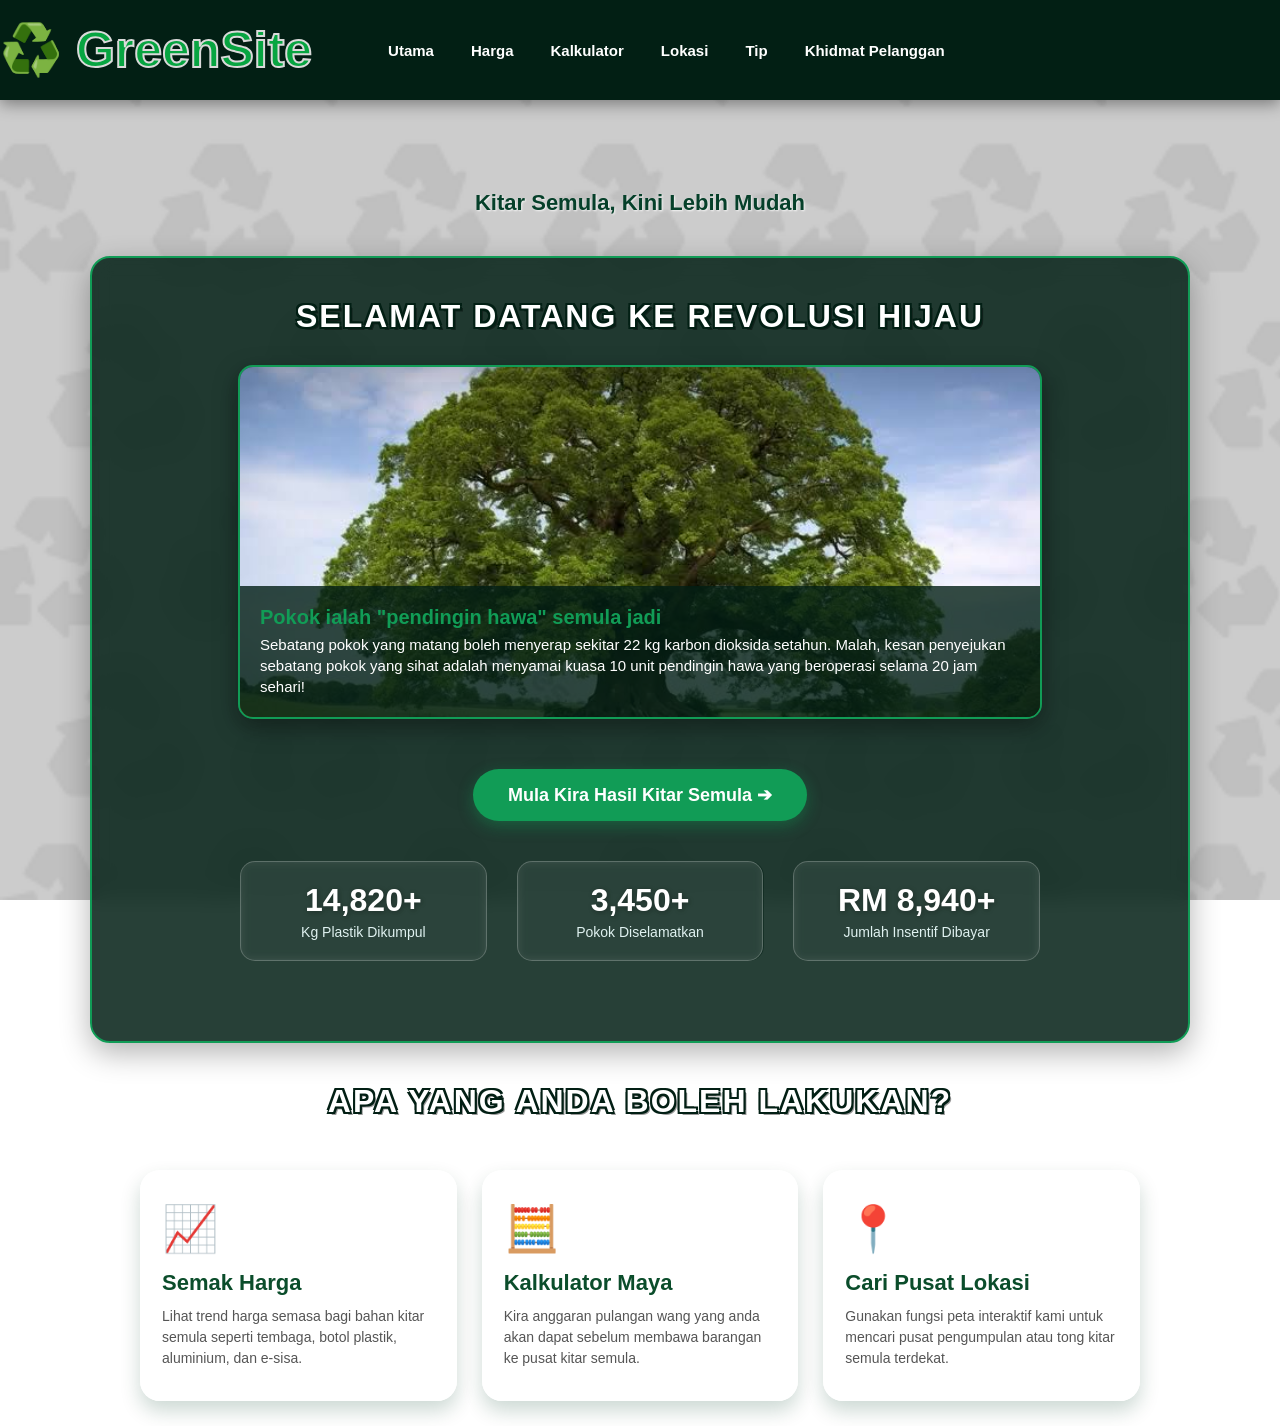
==== index.html @ aa1de5ad "Add files via upload" ====
<!DOCTYPE html>
<html lang="ms">
<head>
    <meta charset="UTF-8">
    <meta name="viewport" content="width=device-width, initial-scale=1.0">
    <meta name="google-site-verification" content="jLfAPuQpo5c_zSJEzqs5xi8ivBeG16giVj65b6zX7mk" />
    <title>GreenSite - Utama</title>
    <link rel="stylesheet" href="style.css">
    <style>
        
        .hero-section {
            padding: 40px 20px;
            text-align: center;
            color: white;
        }
        .btn-mula {
            display: inline-block;
            background: #119c56;
            color: white;
            padding: 15px 35px;
            font-size: 18px;
            font-weight: bold;
            text-decoration: none;
            border-radius: 30px;
            margin-top: 20px;
            box-shadow: 0 5px 15px rgba(17, 156, 86, 0.4);
            transition: 0.3s;
        }
        .btn-mula:hover {
            background: white;
            color: #06402a;
            transform: translateY(-3px);
        }
        .stats-container {
            display: flex;
            justify-content: center;
            gap: 30px;
            margin: 40px auto;
            max-width: 800px;
            flex-wrap: wrap;
        }
        .stat-box {
            background: rgba(255, 255, 255, 0.15);
            backdrop-filter: blur(5px);
            padding: 20px;
            border-radius: 15px;
            min-width: 180px;
            flex: 1;
            border: 1px solid rgba(255, 255, 255, 0.2);
        }
        .stat-box h3 {
            font-size: 32px;
            margin: 0;
            color: #ffffff;
            text-shadow: 1px 1px 5px rgba(0,0,0,0.3);
        }
        .stat-box p {
            margin: 5px 0 0 0;
            font-size: 14px;
            color: #e0f2f1;
        }
        .menu-grid {
            display: grid;
            grid-template-columns: repeat(auto-fit, minmax(250px, 1fr));
            gap: 25px;
            max-width: 1000px;
            margin: 5px auto 5px auto;
            padding: 20px;
        }
        .menu-card {
            background: rgba(255, 255, 255, 0.95);
            border-radius: 20px;
            padding: 30px 20px;
            text-decoration: none;
            color: #0b4d2b;
            box-shadow: 0 10px 20px rgba(6, 64, 42, 0.2);
            transition: 0.3s ease;
            border: 2px solid transparent;
        }
        .menu-card:hover {
            transform: translateY(-8px);
            border-color: #119c56;
            background: #ffffff;
        }
        .menu-card .icon {
            font-size: 45px;
            margin-bottom: 15px;
        }
        .menu-card h3 {
            margin: 0 0 10px 0;
            font-size: 22px;
        }
        .menu-card p {
            margin: 0;
            font-size: 14px;
            color: #555;
            line-height: 1.5;
        }
    </style>
</head>
<body>

    
<header>
    <div class="navbar-container">
        
        <h1 class="logo-utama">♻️ GreenSite</h1>
        
        
        <nav class="menu-utama">
            <a href="index.html">Utama</a>
            <a href="harga.html">Harga</a>
            <a href="kalkulator.html">Kalkulator</a>
            <a href="lokasi.html">Lokasi</a>
            <a href="tips.html">Tip</a>
            <a href="customer-service.html">Khidmat Pelanggan</a>
</nav>
        </nav>
    </div>
</header>


<div class="slogan-bawah">
    <p>Kitar Semula, Kini Lebih Mudah</p>
</div>

      
        <!-- HERO SECTION -->
    <section class="hero-section">
        <h2>Selamat Datang ke Revolusi Hijau</h2>
        
        <!-- ==================== KOMPONEN AUTO SLIDER DI SINI ==================== -->
        <div class="slider-container">
          <div class="slide active">
                <img src="pokok.jpg" alt="Pokok">
                <div class="slide-text">
                    <h3>Pokok ialah "pendingin hawa" semula jadi</h3>
                    <p>Sebatang pokok yang matang boleh menyerap sekitar 22 kg karbon dioksida setahun. Malah, kesan penyejukan sebatang pokok yang sihat adalah menyamai kuasa 10 unit pendingin hawa yang beroperasi selama 20 jam sehari!</p>
                </div>
            </div>
            
            <!-- Slide 2 -->
            <div class="slide">
                <img src="laut.jpg" alt="Laut">
                <div class="slide-text">
                    <h3>Lautan menghasilkan majoriti oksigen kita</h3>
                    <p>Ramai menyangka hutan Amazon adalah pembekal oksigen terbesar, tetapi hakikatnya antara 50% hingga 80% oksigen di Bumi dihasilkan oleh hidupan laut, terutamanya fitoplankton (tumbuhan mikroskopik di lautan).</p>
                </div>
            </div>
            
            <!-- Slide 3 -->
            <div class="slide">
                <img src="sampah.jpg" alt="Sampah">
                <div class="slide-text">
                    <h3>Plastik mengambil masa ratusan tahun untuk terurai</h3>
                    <p>Setiap sisa plastik yang pernah dihasilkan di dunia ini sebenarnya masih wujud dalam bentuk tertentu. Botol plastik, contohnya, memerlukan masa sehingga 450 tahun untuk terurai sepenuhnya di tapak pelupusan sampah.</p>
                </div>
            </div>

             <!-- Slide 4 -->
             <div class="slide">
                <img src="elektronik.jpg" alt="Elektronik">
                <div class="slide-text">
                    <h3>E-Sisa (Elektronik) Mewakili Sisa Paling Toksik di Dunia</h3>
                    <p>Pakar menganggarkan bahawa disebabkan aktiviti manusia (seperti penebangan hutan dan pencemaran), kadar kepupusan spesies haiwan dan tumbuhan kini berlaku 1,000 hingga 10,000 kali ganda lebih cepat daripada kadar semula jadi.</p>
                </div>
            </div>
            
             <!-- Slide 5-->
        <div class="slide">
                <img src="hutan.jpg" alt="Hutan">
                <div class="slide-text">
                    <h3>Hutan adalah "paru-paru" bumi</h3>
                    <p>Sisa elektronik seperti telefon pintar, laptop, dan bateri lama hanya merangkumi sekitar 2% daripada keseluruhan jumlah sampah domestik. Bagaimanapun, ia menyumbang kepada 70% daripada keseluruhan sisa toksik berbahaya (seperti plumbum, merkuri, dan kadmium) yang boleh meresap dan meracuni tanah serta air bawah tanah.</p>
                </div>
            </div>
        </div>
        <!-- ======================================================================= -->

        <a href="kalkulator.html" class="btn-mula">Mula Kira Hasil Kitar Semula ➔</a>

        <!-- BAHAGIAN IMPAK STATISTIK -->
        <div class="stats-container">
            <div class="stat-box">
                <h3>14,820+</h3>
                <p>Kg Plastik Dikumpul</p>
            </div>
            <div class="stat-box">
                <h3>3,450+</h3>
                <p>Pokok Diselamatkan</p>
            </div>
            <div class="stat-box">
                <h3>RM 8,940+</h3>
                <p>Jumlah Insentif Dibayar</p>
            </div>
        </div>
    </section>


   
    <h2 style="text-align: center; margin-top: 40px;">Apa Yang Anda Boleh Lakukan?</h2>
    <div class="menu-grid">
        
        <a href="harga.html" class="menu-card">
            <div class="icon">📈</div>
            <h3>Semak Harga</h3>
            <p>Lihat trend harga semasa bagi bahan kitar semula seperti tembaga, botol plastik, aluminium, dan e-sisa.</p>
        </a>

        <a href="kalkulator.html" class="menu-card">
            <div class="icon">🧮</div>
            <h3>Kalkulator Maya</h3>
            <p>Kira anggaran pulangan wang yang anda akan dapat sebelum membawa barangan ke pusat kitar semula.</p>
        </a>

        <a href="lokasi.html" class="menu-card">
            <div class="icon">📍</div>
            <h3>Cari Pusat Lokasi</h3>
            <p>Gunakan fungsi peta interaktif kami untuk mencari pusat pengumpulan atau tong kitar semula terdekat.</p>
        </a>

    </div>

    <script src="script.js"></script>
</body>
</html>
---- style.css ----
html {
  scroll-behavior: smooth;
}

body {
  margin: 0;
  font-family: 'Segoe UI', sans-serif;
  background-image: url('background greensite.png'); 
  background-repeat: no-repeat;
  background-attachment: fixed;
  background-size: cover;
  min-height: 100vh;
}

body::before {
  content: "";
  position: fixed;
  inset: 0;
  background: rgba(0,0,0,0.20);
  z-index: -1;
}



header {
  background-color: #021f14; 
  width: 100%;
  position: fixed;
  top: 0;
  left: 0;
  z-index: 1000;
  box-shadow: 0 4px 15px rgba(0,0,0,0.4);
  box-sizing: border-box;
}

.navbar-container {
  max-width: 1400px; 
  margin: 0 auto;
  display: flex;
  align-items: center;
  justify-content: flex-start; 
  height: 100px; 
}

.logo-utama {
  font-size: 50px;
  font-weight: bold;
  color: rgb(7, 165, 65);
  -webkit-text-stroke: 2px #dadada;
  margin: 0;
  margin-right: 60px; 
  white-space: nowrap;
}


nav.menu-utama a { 
  border: 2px solid #06402a; 
  border-radius: 8px; 
  color: #06402a; 
  padding: 14px 28px; 
  font-size: 30px;
  font-weight: bold;
  text-decoration: none;
  display: inline-block;
  transition: all 0.2s ease;
  white-space: nowrap;
}


nav.menu-utama a:hover {
  background: #06402a; 
  color: #ffffff; 
  text-shadow: none; 
  transform: translateY(-3px); 
  box-shadow: 0 6px 15px rgba(0, 0, 0, 0.3);
}


.slogan-bawah {
  text-align: center;
  margin-top: 110px; /* Jarak supaya tidak tenggelam di bawah fixed navbar */
  margin-bottom: 20px; /* Gap sebelum masuk ke seksyen kandungan */
}

.slogan-bawah p {
  font-size: 22px;
  font-weight: 600;
  color: #06402a; /* Warna hijau gelap tulisan asal */
  margin: 0;
  text-shadow: 1px 1px 2px rgba(255, 255, 255, 0.8);
}

/* Menyesuaikan titik mula elemen body */
body {
  padding-top: 0; /* Dikembalikan ke 0 kerana kita guna margin-top pada slogan */
}

/* Gaya Pautan Menu di Kanan */
nav.menu-utama {
  margin-top: 0;
  display: flex;
  gap: 10px;
}
 

/* Kesan apabila tetikus lalu (Hover) pada menu */
nav.menu-utama a:hover {
  background: #06402a; /* Tukar jadi warna hijau gelap penuh */
  color: #ffffff; /* Tulisan tukar jadi putih */
  text-shadow: none; /* Buang outline putih masa hover supaya teks jelas */
  transform: translateY(-2px); /* Kotak naik atas sikit */
  box-shadow: 0 4px 10px rgba(0, 0, 0, 0.2);
}

/* Memastikan kandungan web bermula di bawah navbar */
body {
  padding-top: 100px; 
}

/* Gaya untuk Logo / Nama Web */
header h1 {
  font-size: 24px; /* Dikecilkan supaya sebaris dengan menu */
  font-weight: bold;
  color: white;
  margin: 0 40px 0 0; /* Jarak 40px di sebelah kanan logo */
  white-space: nowrap;
}
/* --- GAYA TAJUK DENGAN OUTLINE & KOTAK SECTION --- */

/* --- GAYA KOTAK SECTION (HIJAU GELAP TRANSPARENT) & TAJUK BARU --- */

section {
  max-width: 1100px;
  margin: 40px auto; /* Jarak antara kotak-kotak section */
  padding: 40px 20px;
  text-align: center;
  color: white; /* Semua teks biasa di dalam kotak akan automatik jadi putih */
  
  /* RGBA: 2, 31, 20 ialah kod warna hijau gelap navbar anda, 0.85 ialah tahap ketelusan (transparent) */
  background: rgba(2, 31, 20, 0.85); 
  
  backdrop-filter: blur(10px); /* Kesan blur moden pada gambar latar di belakang kotak */
  border: 2px solid #119c56; /* Tukar border kepada hijau cerah sikit supaya kotak nampak menonjol */
  border-radius: 20px; /* Lengkungan bucu kotak */
  box-shadow: 0 10px 30px rgba(0, 0, 0, 0.3);
  box-sizing: border-box;
}

h2 {
  color: #ffffff; /* Tukar tulisan tajuk jadi PUTIH supaya cerah atas latar belakang gelap */
  font-family: 'Poppins', 'Segoe UI', sans-serif; 
  font-size: 32px;           
  font-weight: bold;           
  text-transform: uppercase; 
  letter-spacing: 2px;       
  
  /* Kesan OUTLINE HIAJU GELAP di sekeliling tulisan putih supaya nampak sharp */
  text-shadow: 
    -2px -2px 0 #021f14,  
     2px -2px 0 #021f14,
    -2px  2px 0 #021f14,
     2px  2px 0 #021f14,
     3px  3px 0px rgba(0, 0, 0, 0.4); 
  
  margin-bottom: 30px;
  margin-top: 0;
}

/* Gaya untuk Kontainer Menu */
nav.menu-utama {
  margin-top: 0; /* Buang margin lama */
  display: flex;
  align-items: center;
  gap: 5px; /* Jarak rapat antara pautan menu */
}

/* Gaya untuk Pautan Menu (Text Links) */
nav.menu-utama a {
  background: transparent; /* Buang latar belakang putih asal */
  border: none; /* Buang border bulat asal */
  color: #ffffff; /* Warna teks putih */
  padding: 10px 16px;
  border-radius: 8px; /* Kotak rounded yang lembut */
  font-size: 15px;
  font-weight: 600;
  text-decoration: none;
  transition: all 0.2s ease;
  display: inline-block;
}

/* Kesan Hover & Aktif (Seperti butang HOSTING dalam gambar) */
nav.menu-utama a:hover {
  background: rgba(255, 255, 255, 0.15); /* Kotak cerah semi-transparent */
  color: #ffffff;
}

/* Mengelakkan kandungan halaman terlindung di bawah navbar yang 'fixed' */
body {
  padding-top: 80px; /* Tambah ruang atas supaya kandungan tidak tenggelam */
}

/* --- RESPONSIVE UNTUK TELEFON --- */
@media(max-width: 768px) {
  .navbar-container {
    flex-direction: column;
    align-items: flex-start;
    gap: 10px;
  }
  header h1 {
    margin-bottom: 5px;
  }
  nav.menu-utama {
    flex-wrap: wrap;
  }
  nav.menu-utama a {
    padding: 8px 12px;
    font-size: 14px;
  }
  body {
    padding-top: 120px; /* Lebihan ruang untuk telefon */
  }
}
/* Kesan Hover & Aktif (Seperti butang HOSTING dalam gambar) */
nav.menu-utama a:hover {
  background: rgba(255, 255, 255, 0.15); /* Kotak cerah semi-transparent */
  color: #ffffff;
}

/* Mengelakkan kandungan halaman terlindung di bawah navbar yang 'fixed' */
body {
  padding-top: 80px; /* Tambah ruang atas supaya kandungan tidak tenggelam */
}

/* --- RESPONSIVE UNTUK TELEFON --- */
@media(max-width: 768px) {
  .navbar-container {
    flex-direction: column;
    align-items: flex-start;
    gap: 10px;
  }
  header h1 {
    margin-bottom: 5px;
  }
  nav.menu-utama {
    flex-wrap: wrap;
  }
  nav.menu-utama a {
    padding: 8px 12px;
    font-size: 14px;
  }
  body {
    padding-top: 120px; /* Lebihan ruang untuk telefon */
  }
}

section {
  padding: 60px 20px;
  text-align: center;
  color: white;
}

/* HARGA */
.grid {
  display: grid;
  grid-template-columns: repeat(auto-fit, minmax(220px, 1fr));
  gap: 20px;
}

.card {
  position: relative;
  background: rgba(255,255,255,0.93);
  color: #0b4d2b;
  padding: 20px;
  border-radius: 20px;
  overflow: hidden;
  transition: 0.3s;
  box-shadow: -10px 10px rgb(6,64,42);
  animation: fadeIn 1s ease;
}

.card:hover {
  transform: translateY(-5px);
  box-shadow: 0 10px 20px rgba(6, 64, 42, 0.3);
  background: #ffffff;
}

.card span {
  font-size: 20px;
  font-weight: bold;
}

.criteria {
  position: absolute;
  bottom: -100%;
  left: 0;
  width: 100%;
  background: rgba(0,70,30,0.95);
  color: white;
  padding: 15px;
  transition: 0.4s;
}

.card:hover .criteria {
  bottom: 0;
}

/* KALKULATOR */
.box {
  margin: auto;
  background: rgba(255,255,255,0.92);
  padding: 25px;
  width: 300px;
  height: auto;
  border-style: solid;
  border-color: #06402a;
  border-radius: 20px;
  color: black;
}

.box select, .box input {
  width: 100%;
  padding: 12px;
  margin: 10px 0;
  border-radius: 10px;
  border: none;
  box-sizing: border-box;
}

button {
  width: 100%;
  padding: 12px;
  background: #0b4b2b;
  color: white;
  border: none;
  border-radius: 10px;
  cursor: pointer;
}

button:hover {
  background: #119c56;
  box-shadow: 0 0 15px #119c56, 0 0 25px #0b4b2b;
  transition: 0.3s;
}

button:active {
  transform: scale(0.95); 
  transition: 0.1s;
}

/* MAP */
#map {
  height: 450px;
  border-radius: 20px;
  margin-top: 20px;
  display: none;
}

/* POSTER */
.posterGrid {
  display: grid;
  grid-template-columns: repeat(auto-fit, minmax(300px, 1fr));
  gap: 25px;
  margin-top: 40px;
}

.poster {
  background: rgba(255,255,255,0.95);
  border-radius: 20px;
  overflow: hidden;
  color: #0b4d2b;
  transition: 0.4s;
}

.poster:hover {
  transform: scale(1.03);
}

.poster img {
  width: 100%;
  height: 250px;
  object-fit: cover;
}

.posterText {
  padding: 20px;
}

.posterText h3 {
  margin-top: 0;
}

@keyframes fadeIn {
  from {
    opacity: 0;
    transform: translateY(20px);
  }
  to {
    opacity: 1;
    transform: translateY(0);
  }
}

/* RESPONSIVE PHONE */
@media(max-width:600px) {
  header h1 { font-size: 35px; }
  header { padding: 30px 10px; }
  nav a { display: inline-block; margin: 6px; width: auto; }
  section { padding: 40px 10px; }
  .grid { grid-template-columns: 1fr; }
  .box { width: 80%; height: auto; }
  #map { height: 350px; }
  .posterGrid { grid-template-columns: 1fr; }
}

/* --- GAYA AUTO SLIDER KESAN FAKTA ALAM SEKITAR --- */

.slider-container {
  max-width: 800px;
  height: 350px;
  margin: 30px auto;
  position: relative;
  overflow: hidden;
  border-radius: 15px;
  border: 2px solid #119c56;
  box-shadow: 0 8px 25px rgba(0, 0, 0, 0.4);
}

.slide {
  position: absolute;
  top: 0;
  left: 0;
  width: 100%;
  height: 100%;
  opacity: 0; /* Sembunyikan slide asal */
  transition: opacity 1s ease-in-out; /* Kesan 'fade' lembut semasa bertukar */
  z-index: 1;
}

.slide.active {
  opacity: 1; /* Paparkan slide yang aktif sahaja */
  z-index: 2;
}

.slide img {
  width: 100%;
  height: 100%;
  object-fit: cover; /* Memastikan gambar penuh tanpa herot */
}

/* Kotak teks fakta di atas gambar (Lapisan lutsinar gelap) */
.slide-text {
  position: absolute;
  bottom: 0;
  left: 0;
  width: 100%;
  background: rgba(2, 31, 20, 0.8); /* Warna hijau gelap pekat transparent */
  color: white;
  padding: 20px;
  box-sizing: border-box;
  text-align: left;
}

.slide-text h3 {
  margin: 0 0 5px 0;
  font-size: 20px;
  color: #119c56; /* Warna tajuk fakta */
}

.slide-text p {
  margin: 0;
  font-size: 15px;
  line-height: 1.4;
}

/* Responsif untuk skrin telefon pintar */
@media (max-width: 600px) {
  .slider-container {
    height: 250px;
  }
  .slide-text h3 {
    font-size: 16px;
  }
  .slide-text p {
    font-size: 12px;
  }
}

/* ==========================================================================
   KOD CSS KHAS UNTUK HALAMAN CUSTOMER SERVICE (GREEN SITE)
   ========================================================================== */

/* Kontainer Utama Halaman */
.sokongan-wrapper {
    max-width: 900px;
    margin: 40px auto;
    padding: 0 20px;
    box-sizing: border-box;
}

/* 1. KAD UTAMA BOT AI (KOTAK ATAS) */
.kad-ai-utama {
    background: rgba(2, 31, 20, 0.85);
    border: 2px solid #119c56;
    border-radius: 15px;
    padding: 40px 20px;
    text-align: center;
    box-shadow: 0 10px 30px rgba(0, 0, 0, 0.3);
    margin-bottom: 40px;
    backdrop-filter: blur(10px);
}

/* Animasi Robot Melayang Comel */
.bot-animasi {
    font-size: 60px;
    margin-bottom: 15px;
    display: inline-block;
    animation: robotMelayang 3s ease-in-out infinite;
}

@keyframes robotMelayang {
    0% { transform: translateY(0px) rotate(0deg); }
    50% { transform: translateY(-10px) rotate(5deg); }
    100% { transform: translateY(0px) rotate(0deg); }
}

/* 2. KOTAK BORANG ADUAN HIJAU (KOTAK BAWAH) */
.borang-aduan {
    background: rgba(2, 31, 20, 0.75); /* Hijau gelap lutsinar korporat */
    padding: 35px;
    border-radius: 12px;
    border: 2px solid #119c56; /* Garisan tepi hijau terang */
    text-align: left;
    box-shadow: 0 8px 25px rgba(0, 0, 0, 0.3);
    backdrop-filter: blur(10px);
    box-sizing: border-box;
}

.borang-aduan {
            background: rgba(2, 31, 20, 0.75); /* Ditukar kepada warna hijau gelap lutsinar */
            padding: 30px;
            border-radius: 12px;
            border: 2px solid #119c56; /* Garisan tepi hijau yang lebih terang */
            text-align: left;
            box-shadow: 0 8px 25px rgba(0,0,0,0.3);
            backdrop-filter: blur(10px);
        }

/* 3. ELEMEN ELEMEN INPUT DI DALAM BORANG */
.input-kumpulan {
    margin-bottom: 20px;
}

/* Label Input */
.input-kumpulan label {
    display: block;
    color: #a5d6a7; /* Hijau lembut pastel */
    margin-bottom: 8px;
    font-size: 14px;
    font-weight: 500;
}

/* Kotak Isi Borang (Input & Textarea) */
.input-kumpulan input, 
.input-kumpulan textarea {
    width: 100%;
    padding: 12px 15px;
    border: 1px solid rgba(17, 156, 86, 0.6);
    background: rgba(1, 15, 10, 0.6); /* Gelap di dalam input supaya teks putih jelas */
    color: #cdcdcd;
    font-size: 15px;
    border-radius: 8px;
    box-sizing: border-box;
    outline: none;
    transition: all 0.3s ease;
}

/* Kesan Apabila Pengguna Klik Pada Input (Focus Effect) */
.input-kumpulan input:focus, 
.input-kumpulan textarea:focus {
    border-color: #26d07c;
    box-shadow: 0 0 8px rgba(38, 208, 124, 0.4);
    background: rgba(1, 15, 10, 0.8);
}

/* Mengawal Saiz Textarea Sahaja */
.input-kumpulan textarea {
    resize: vertical;
    min-height: 100px;
}

/* --- GAYA TINGKAP CHAT POP-UP --- */
.kotak-chat-rahsia {
    position: fixed;
    bottom: -500px; /* Sembunyi di bawah skrin pada asal */
    right: 30px;
    width: 350px;
    height: 450px;
    background: #021f14;
    border: 2px solid #119c56;
    border-radius: 15px 15px 0 0;
    box-shadow: 0 10px 30px rgba(0,0,0,0.5);
    display: flex;
    flex-direction: column;
    z-index: 9999;
    transition: bottom 0.4s ease-in-out; /* Kesan slide up lancar */
}

/* Apabila chat dibuka */
.kotak-chat-rahsia.buka {
    bottom: 0;
}

.chat-header {
    background: #119c56;
    color: white;
    padding: 15px;
    font-weight: bold;
    display: flex;
    justify-content: space-between;
    align-items: center;
    border-radius: 12px 12px 0 0;
}

.chat-body {
    flex: 1;
    padding: 15px;
    overflow-y: auto;
    display: flex;
    flex-direction: column;
    gap: 10px;
}

.mesej-bot {
    background: rgba(17, 156, 86, 0.2);
    color: white;
    padding: 10px 15px;
    border-radius: 15px 15px 15px 0;
    max-width: 80%;
    align-self: flex-start;
    font-size: 14px;
}

.mesej-user {
    background: #119c56;
    color: white;
    padding: 10px 15px;
    border-radius: 15px 15px 0 15px;
    max-width: 80%;
    align-self: flex-end;
    font-size: 14px;
}

.chat-footer {
    padding: 10px;
    display: flex;
    gap: 8px;
    border-top: 1px solid rgba(17, 156, 86, 0.3);
}

.chat-footer input {
    flex: 1;
    padding: 10px;
    border: 1px solid #119c56;
    background: rgba(255,255,255,0.05);
    color: white;
    border-radius: 20px;
    outline: none;
}

.chat-footer button {
    background: #119c56;
    color: white;
    border: none;
    padding: 0 15px;
    border-radius: 20px;
    cursor: pointer;
}
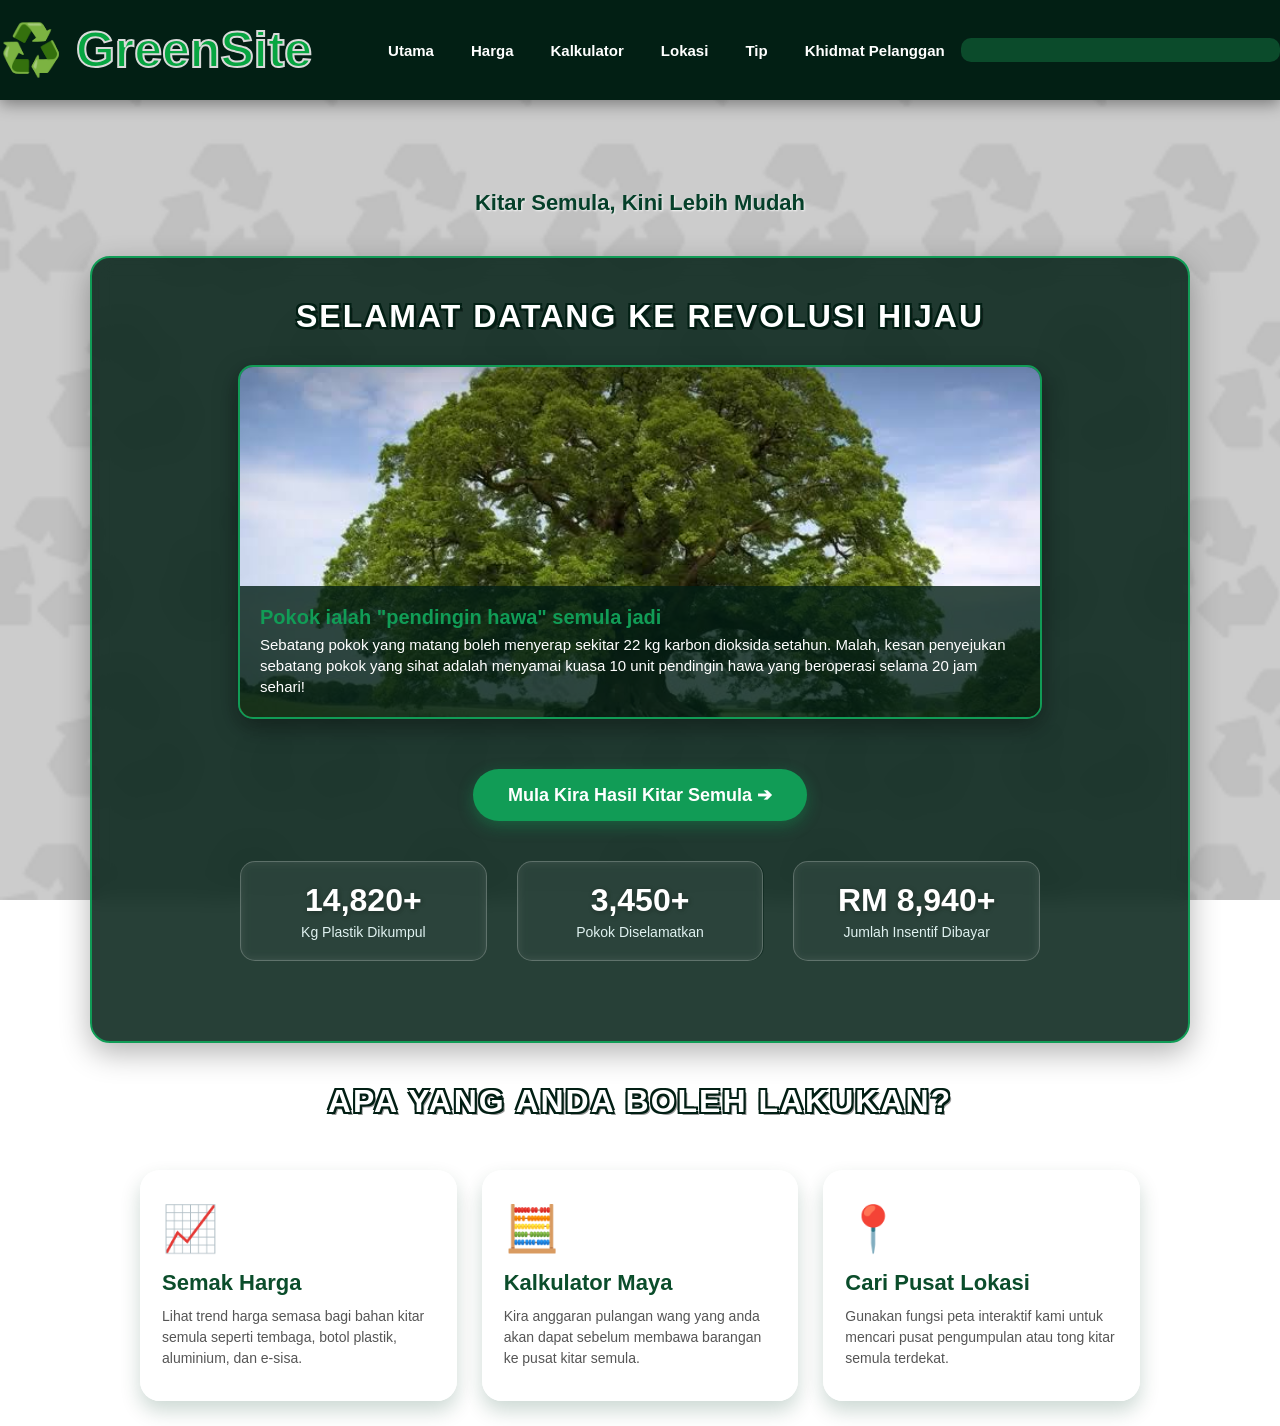
==== commit ab60d37c: "Refactor HTML structure and styles for clarity" ====
--- a/index.html
+++ b/index.html
@@ -3,7 +3,7 @@
 <head>
     <meta charset="UTF-8">
     <meta name="viewport" content="width=device-width, initial-scale=1.0">
-    <meta name="google-site-verification" content="jLfAPuQpo5c_zSJEzqs5xi8ivBeG16giVj65b6zX7mk" />
+    <meta name="google-site-verification" content="FfiB7V5XFE7kX74Ajw800LFNDz2maycaG-Rm0WlrIi4" />
     <title>GreenSite - Utama</title>
     <link rel="stylesheet" href="style.css">
     <style>
@@ -116,6 +116,13 @@
             <a href="customer-service.html">Khidmat Pelanggan</a>
 </nav>
         </nav>
+  <!-- Butang Tiga Garis (Hamburger) -->
+  <button class="menu-toggle" id="mobile-menu">
+    <span></span>
+    <span></span>
+    <span></span>
+  </button>
+</nav>
     </div>
 </header>
 
@@ -223,4 +230,5 @@
 
     <script src="script.js"></script>
 </body>
-</html>+</html>
+
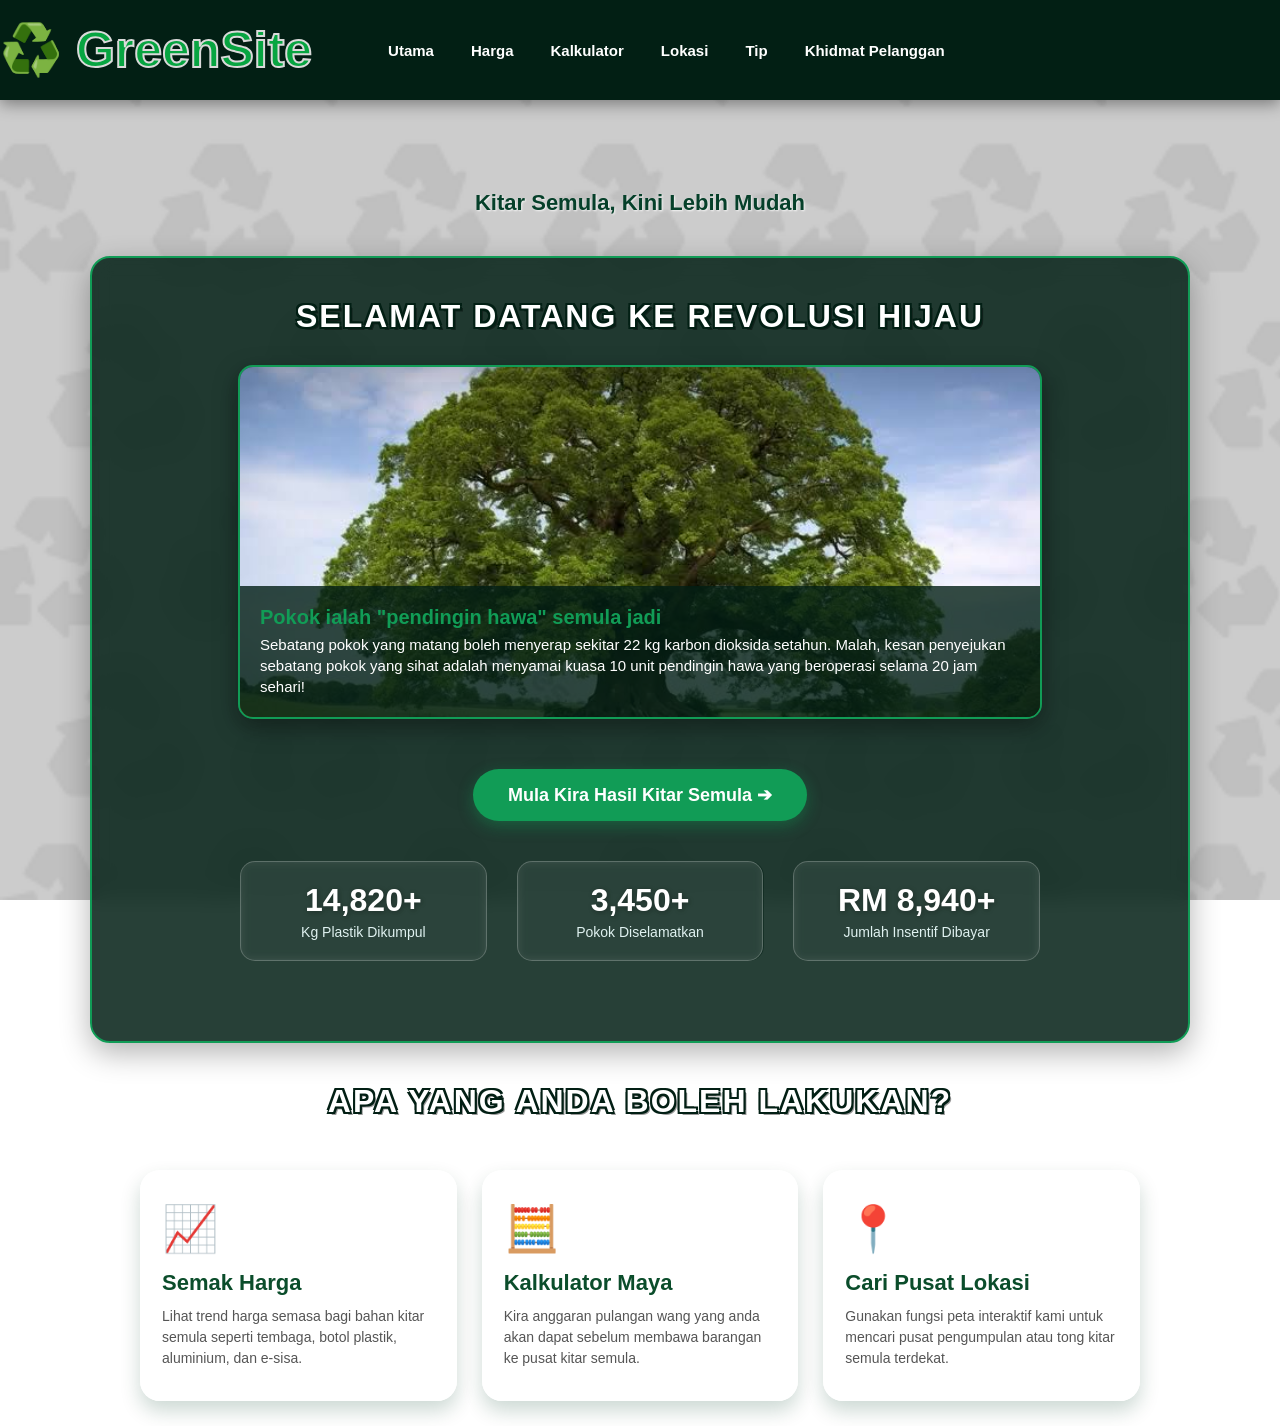
==== commit 0dbdb1c7: "Fix HTML formatting and structure" ====
--- a/index.html
+++ b/index.html
@@ -106,7 +106,12 @@
         
         <h1 class="logo-utama">♻️ GreenSite</h1>
         
-        
+        <button class="menu-toggle" id="mobile-menu">
+    <span></span>
+    <span></span>
+    <span></span>
+  </button>
+  
         <nav class="menu-utama">
             <a href="index.html">Utama</a>
             <a href="harga.html">Harga</a>
@@ -116,13 +121,6 @@
             <a href="customer-service.html">Khidmat Pelanggan</a>
 </nav>
         </nav>
-  <!-- Butang Tiga Garis (Hamburger) -->
-  <button class="menu-toggle" id="mobile-menu">
-    <span></span>
-    <span></span>
-    <span></span>
-  </button>
-</nav>
     </div>
 </header>
 
--- a/style.css
+++ b/style.css
@@ -674,4 +674,69 @@
     padding: 0 15px;
     border-radius: 20px;
     cursor: pointer;
-}+}
+
+/* --- CSS UNTUK SCREEN BESAR (LAPTOP) --- */
+.navbar {
+  display: flex;
+  justify-content: space-between;
+  align-items: center;
+  padding: 15px 5%;
+}
+
+.nav-links {
+  display: flex;
+  list-style: none;
+}
+
+.nav-links li {
+  margin-left: 20px;
+}
+
+/* Sorok butang tiga garis di laptop */
+.menu-toggle {
+  display: none;
+  flex-direction: column;
+  cursor: pointer;
+  background: none;
+  border: none;
+}
+
+.menu-toggle span {
+  width: 25px;
+  height: 3px;
+  background-color: var(--text-color); /* Ikut variable warna tema awak */
+  margin: 4px 0;
+  transition: 0.4s;
+}
+
+/* --- CSS UNTUK SKRIN TELEFON (MOBILE) --- */
+@media screen and (max-width: 768px) {
+  /* Paparkan butang tiga garis di fon */
+  .menu-toggle {
+    display: flex;
+  }
+
+  /* Susun menu ke bawah secara menegak dan sorokkan dulu */
+  .nav-links {
+    display: none; /* Sorok menu asal */
+    flex-direction: column; /* Susun ke bawah */
+    width: 100%;
+    position: absolute;
+    top: 60px; /* Jarak dari atas navbar */
+    left: 0;
+    background-color: var(--bg-color);
+    padding: 20px 0;
+    text-align: center;
+    box-shadow: 0 4px 6px rgba(0,0,0,0.1);
+  }
+
+  .nav-links li {
+    margin: 15px 0; /* Jarak antara menu ke bawah */
+  }
+
+  /* Kelas aktif yang akan dipanggil oleh JavaScript nanti */
+  .nav-links.active {
+    display: flex; /* Paparkan semula menu bila butang diklik */
+  }
+}
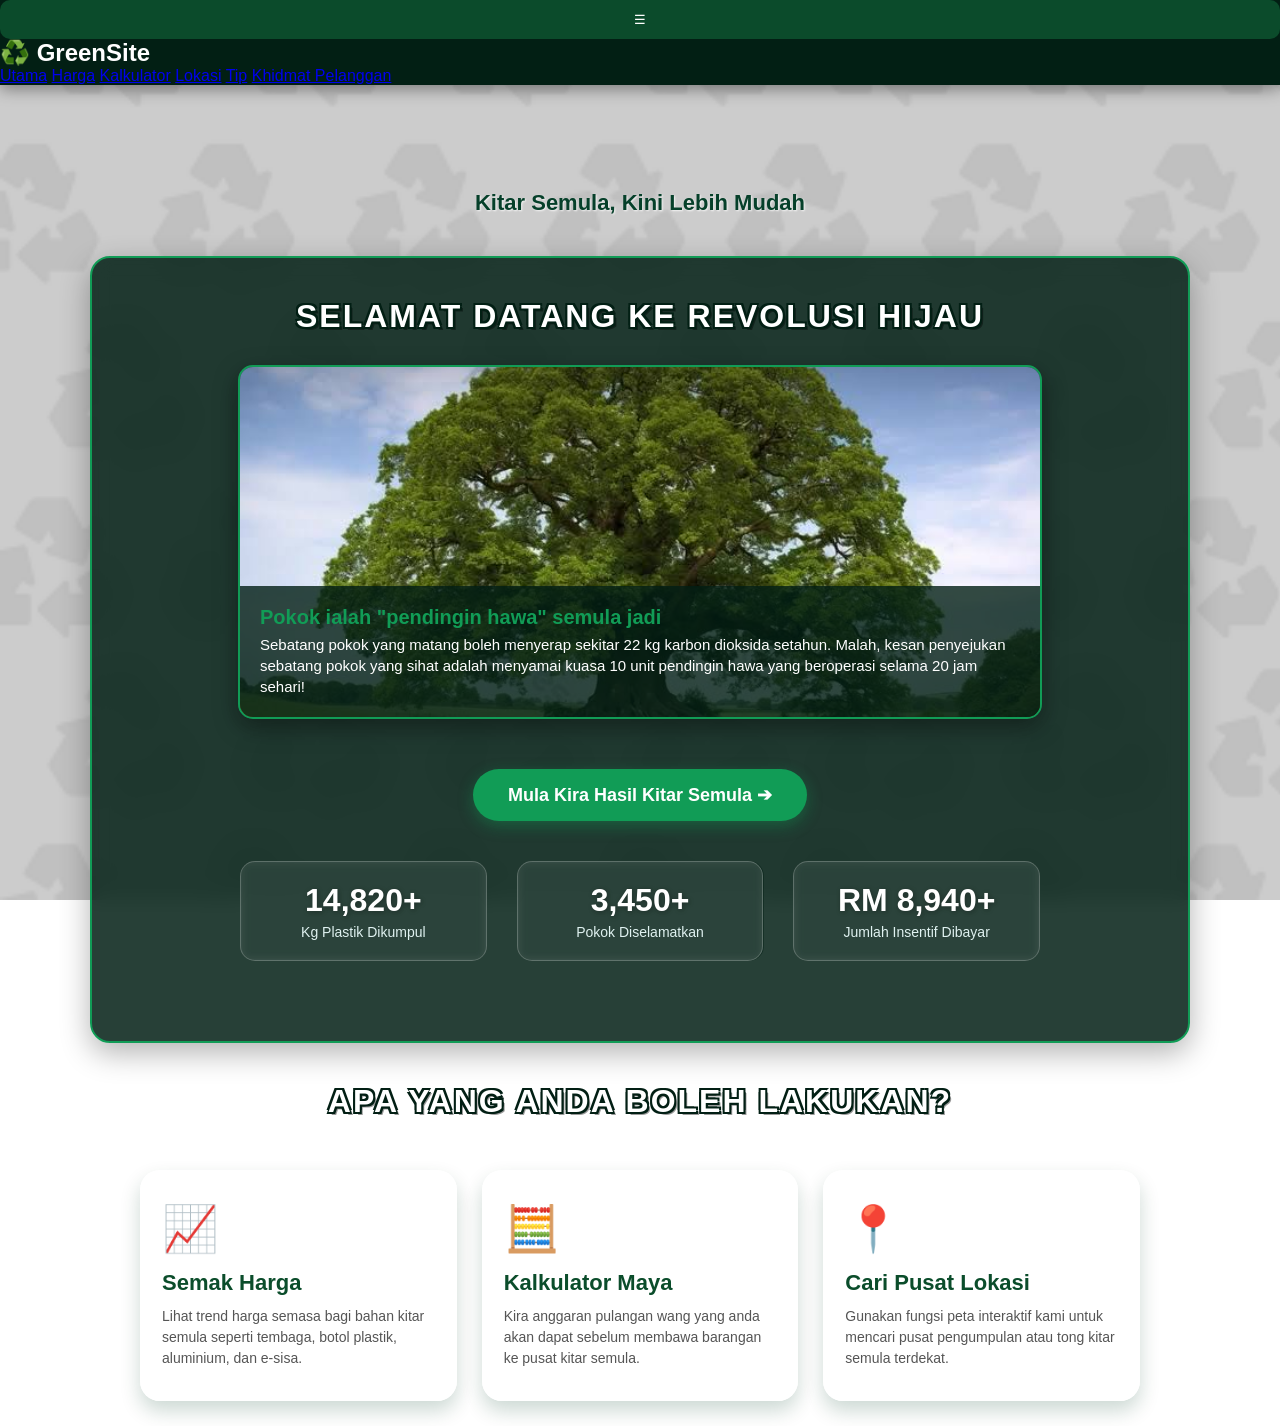
==== commit 1f6d8e25: "Refactor index.html structure and styles" ====
--- a/index.html
+++ b/index.html
@@ -2,8 +2,8 @@
 <html lang="ms">
 <head>
     <meta charset="UTF-8">
+    <meta name="google-site-verification" content="FfiB7V5XFE7kX74Ajw800LFNDz2maycaG-Rm0WlrIi4" />
     <meta name="viewport" content="width=device-width, initial-scale=1.0">
-    <meta name="google-site-verification" content="FfiB7V5XFE7kX74Ajw800LFNDz2maycaG-Rm0WlrIi4" />
     <title>GreenSite - Utama</title>
     <link rel="stylesheet" href="style.css">
     <style>
@@ -102,26 +102,20 @@
 
     
 <header>
-    <div class="navbar-container">
-        
-        <h1 class="logo-utama">♻️ GreenSite</h1>
-        
-        <button class="menu-toggle" id="mobile-menu">
-    <span></span>
-    <span></span>
-    <span></span>
-  </button>
-  
-        <nav class="menu-utama">
-            <a href="index.html">Utama</a>
-            <a href="harga.html">Harga</a>
-            <a href="kalkulator.html">Kalkulator</a>
-            <a href="lokasi.html">Lokasi</a>
-            <a href="tips.html">Tip</a>
-            <a href="customer-service.html">Khidmat Pelanggan</a>
-</nav>
+    <div class="header-top">
+        <button class="menu-btn" onclick="toggleMenu()">☰</button>
+
+        <h1>♻️ GreenSite</h1>
+    </div>
+
+    <nav id="mobileMenu">
+        <a href="index.html">Utama</a>
+        <a href="harga.html">Harga</a>
+        <a href="kalkulator.html">Kalkulator</a>
+        <a href="lokasi.html">Lokasi</a>
+        <a href="tips.html">Tip</a>
+        <a href="customer-service.html">Khidmat Pelanggan</a>
         </nav>
-    </div>
 </header>
 
 
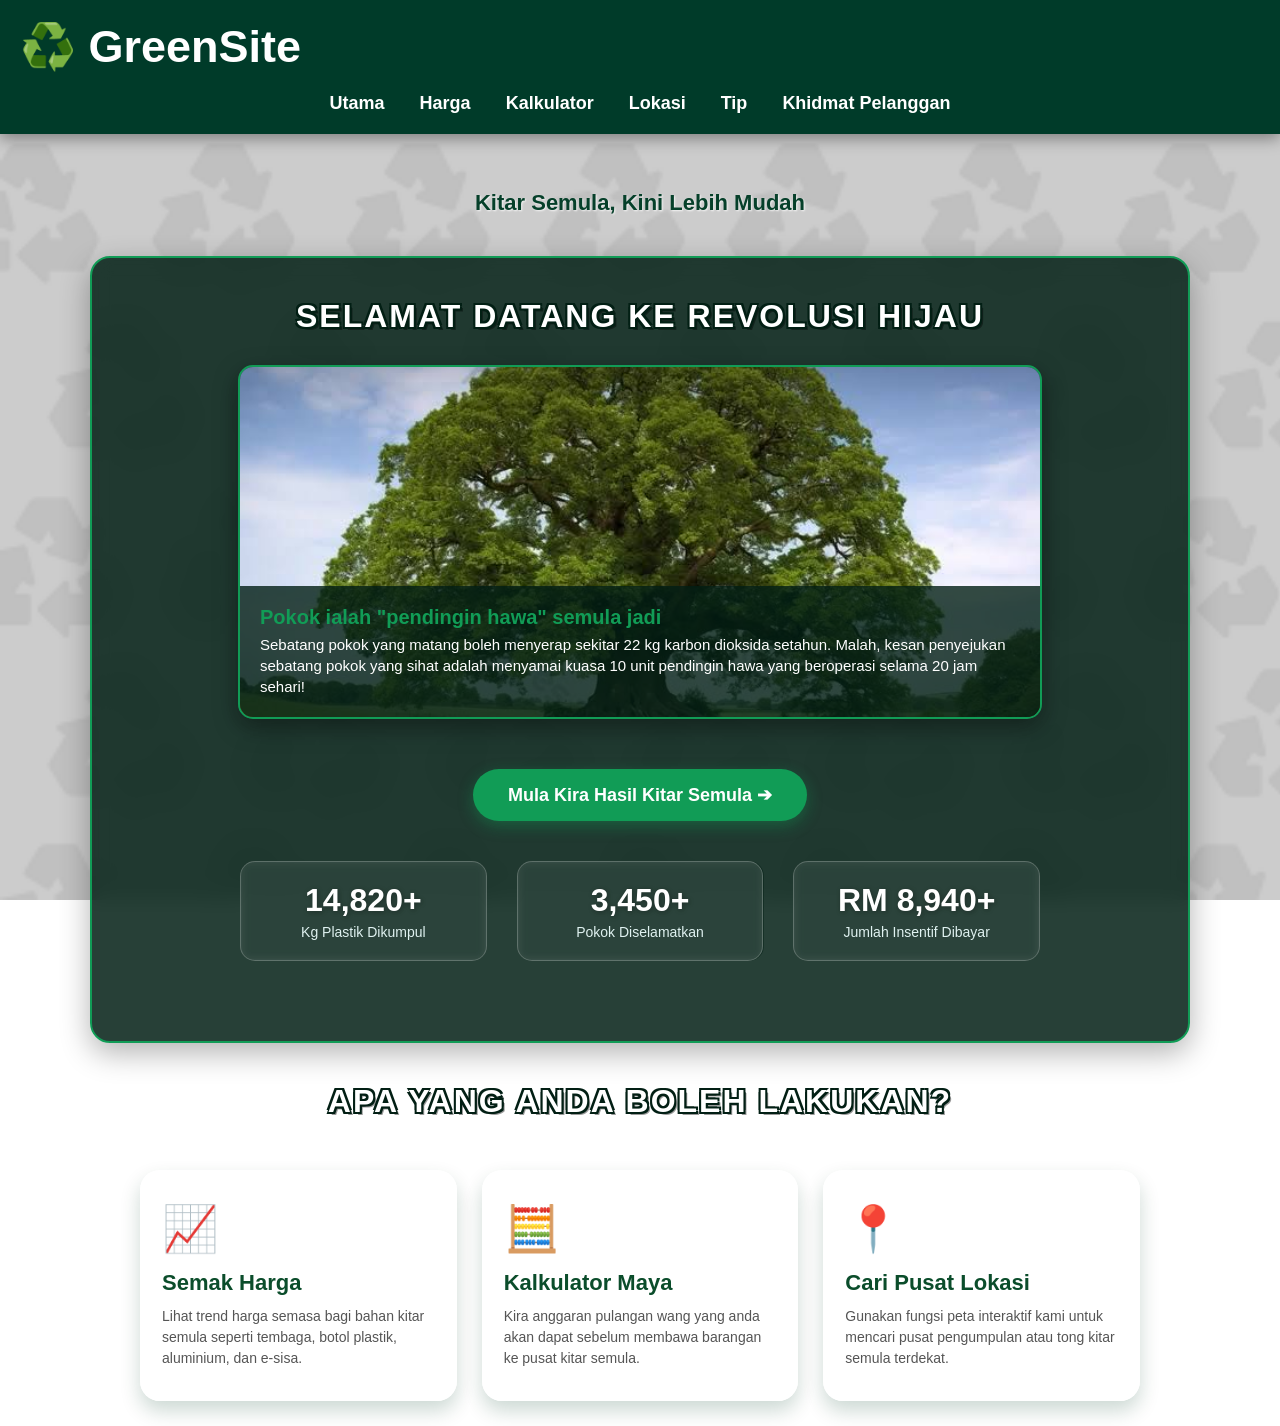
==== commit c50252fa: "Update index.html" ====
--- a/index.html
+++ b/index.html
@@ -108,7 +108,7 @@
         <h1>♻️ GreenSite</h1>
     </div>
 
-    <nav id="mobileMenu">
+    <nav id="Menu">
         <a href="index.html">Utama</a>
         <a href="harga.html">Harga</a>
         <a href="kalkulator.html">Kalkulator</a>
--- a/style.css
+++ b/style.css
@@ -675,68 +675,202 @@
     border-radius: 20px;
     cursor: pointer;
 }
-
-/* --- CSS UNTUK SCREEN BESAR (LAPTOP) --- */
-.navbar {
-  display: flex;
-  justify-content: space-between;
-  align-items: center;
-  padding: 15px 5%;
-}
-
-.nav-links {
-  display: flex;
-  list-style: none;
-}
-
-.nav-links li {
-  margin-left: 20px;
-}
-
-/* Sorok butang tiga garis di laptop */
-.menu-toggle {
-  display: none;
-  flex-direction: column;
-  cursor: pointer;
-  background: none;
-  border: none;
-}
-
-.menu-toggle span {
-  width: 25px;
-  height: 3px;
-  background-color: var(--text-color); /* Ikut variable warna tema awak */
-  margin: 4px 0;
-  transition: 0.4s;
-}
-
-/* --- CSS UNTUK SKRIN TELEFON (MOBILE) --- */
-@media screen and (max-width: 768px) {
-  /* Paparkan butang tiga garis di fon */
-  .menu-toggle {
+/* Header */
+header {
+    background: #003b29;
+    padding: 20px;
+}
+
+.header-top {
     display: flex;
-  }
-
-  /* Susun menu ke bawah secara menegak dan sorokkan dulu */
-  .nav-links {
-    display: none; /* Sorok menu asal */
-    flex-direction: column; /* Susun ke bawah */
+    align-items: left;
+    justify-content: left;
+    position: relative;
+}
+
+.header-top h1 {
+    margin: 0;
+    font-size: 45px;
+    color: white;
+}
+
+/* Button 3 garis */
+.menu-btn {
+    display: none;
+    position: absolute;
+    left: 10px;
+    background: none;
+    border: none;
+    color: white;
+    font-size: 32px;
+    cursor: pointer;
+}
+
+/* Navigation */
+nav {
+    display: flex;
+    justify-content: center;
+    gap: 40px;
+    margin-top: 20px;
+}
+
+nav a {
+    color: white;
+    text-decoration: none;
+    font-size: 20px;
+}
+
+
+/* 📱 PHONE */
+@media (max-width: 768px) {
+
+    header {
+        padding: 18px;
+    }
+
+    .header-top h1 {
+        font-size: 30px;
+    }
+
+    /* Tunjukkan 3 garis */
+    .menu-btn {
+        display: block;
+    }
+
+    /* Menu asal disorok */
+    nav {
+        display: none;
+        flex-direction: column;
+        gap: 0;
+        margin-top: 20px;
+        text-align: center;
+    }
+
+    /* Bila menu dibuka */
+    nav.show {
+        display: flex;
+    }
+
+    nav a {
+        padding: 15px;
+        border-top: 1px solid rgba(255,255,255,0.2);
+        font-size: 18px;
+    }
+}
+header {
+    background: #003b29;
     width: 100%;
-    position: absolute;
-    top: 60px; /* Jarak dari atas navbar */
-    left: 0;
-    background-color: var(--bg-color);
-    padding: 20px 0;
-    text-align: center;
-    box-shadow: 0 4px 6px rgba(0,0,0,0.1);
-  }
-
-  .nav-links li {
-    margin: 15px 0; /* Jarak antara menu ke bawah */
-  }
-
-  /* Kelas aktif yang akan dipanggil oleh JavaScript nanti */
-  .nav-links.active {
-    display: flex; /* Paparkan semula menu bila butang diklik */
-  }
-}
+}
+
+.header-container {
+    min-height: 120px;
+    display: flex;
+    align-items: center;
+    padding: 20px 35px;
+    gap: 60px;
+}
+
+/* LOGO */
+.logo {
+    display: flex;
+    align-items: center;
+    gap: 12px;
+
+    text-decoration: none;
+    color: white;
+    font-size: 48px;
+    font-weight: bold;
+
+    white-space: nowrap;
+}
+
+.logo:first-letter {
+    font-size: 55px;
+}
+
+/* NAVIGATION */
+nav {
+    display: flex;
+    align-items: center;
+    gap: 35px;
+}
+
+nav a {
+    color: white;
+    text-decoration: none;
+    font-size: 18px;
+    font-weight: bold;
+    white-space: nowrap;
+}
+
+nav a:hover {
+  background: #06402a; 
+  color: #ffffff; 
+  text-shadow: none; 
+  transform: translateY(-3px); 
+  box-shadow: 0 6px 15px rgba(0, 0, 0, 0.3);
+}
+
+/* HAMBURGER */
+.menu-btn {
+    display: none;
+    background: none;
+    border: none;
+    color: white;
+    font-size: 32px;
+    cursor: pointer;
+}
+
+
+/* ===== PHONE ===== */
+
+@media (max-width: 768px) {
+
+    .header-container {
+        min-height: 75px;
+        padding: 15px 20px;
+        justify-content: center;
+        position: relative;
+    }
+
+    .logo {
+        font-size: 30px;
+    }
+
+    .logo:first-letter {
+        font-size: 35px;
+    }
+
+    /* ☰ keluar */
+    .menu-btn {
+        display: block;
+        position: absolute;
+        left: 20px;
+    }
+
+    /* menu sorok */
+    nav {
+        display: none;
+        position: absolute;
+        top: 75px;
+        left: 0;
+        width: 100%;
+        background: #003b29;
+
+        flex-direction: column;
+        gap: 0;
+        z-index: 1000;
+    }
+
+    /* menu bila tekan ☰ */
+    nav.show {
+        display: flex;
+    }
+
+    nav a {
+        width: 100%;
+        text-align: center;
+        padding: 16px 0;
+        border-top: 1px solid rgba(255,255,255,0.15);
+    }
+}
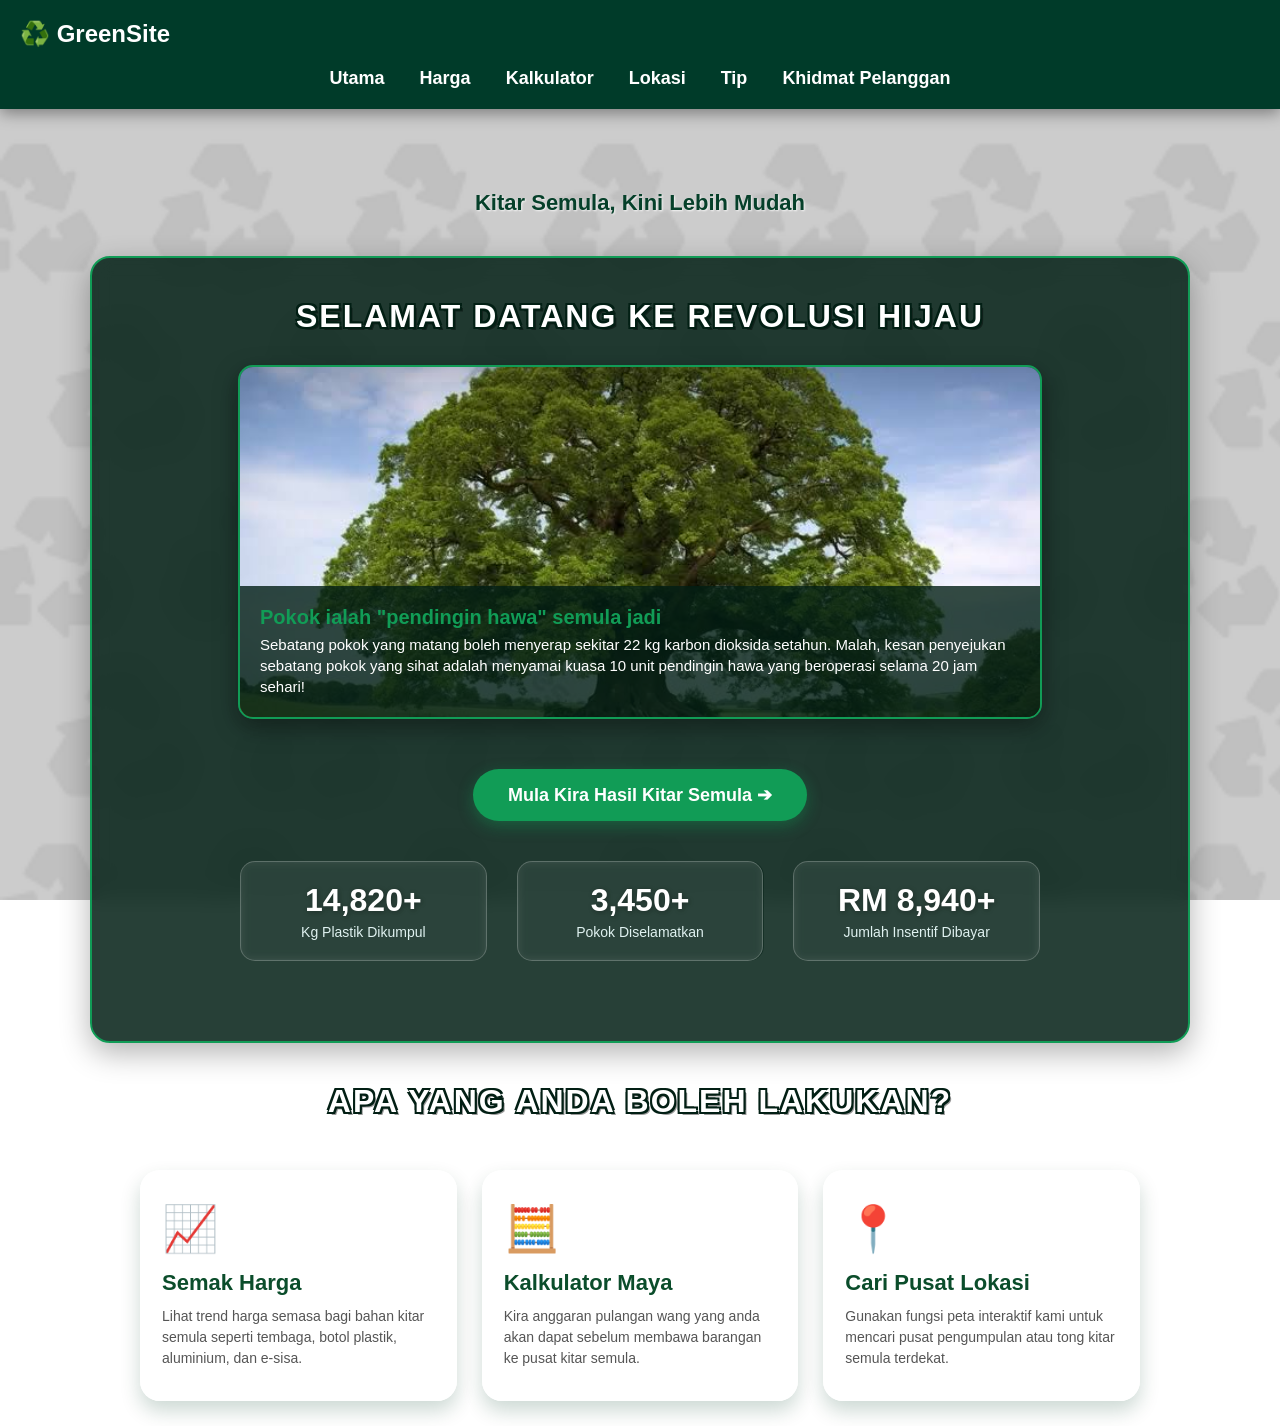
==== commit dcdcc554: "Refactor HTML structure and styling" ====
--- a/index.html
+++ b/index.html
@@ -101,14 +101,12 @@
 <body>
 
     
-<header>
-    <div class="header-top">
-        <button class="menu-btn" onclick="toggleMenu()">☰</button>
+<header> 
 
         <h1>♻️ GreenSite</h1>
     </div>
 
-    <nav id="Menu">
+    <nav id="mobileMenu">
         <a href="index.html">Utama</a>
         <a href="harga.html">Harga</a>
         <a href="kalkulator.html">Kalkulator</a>
@@ -223,4 +221,3 @@
     <script src="script.js"></script>
 </body>
 </html>
-
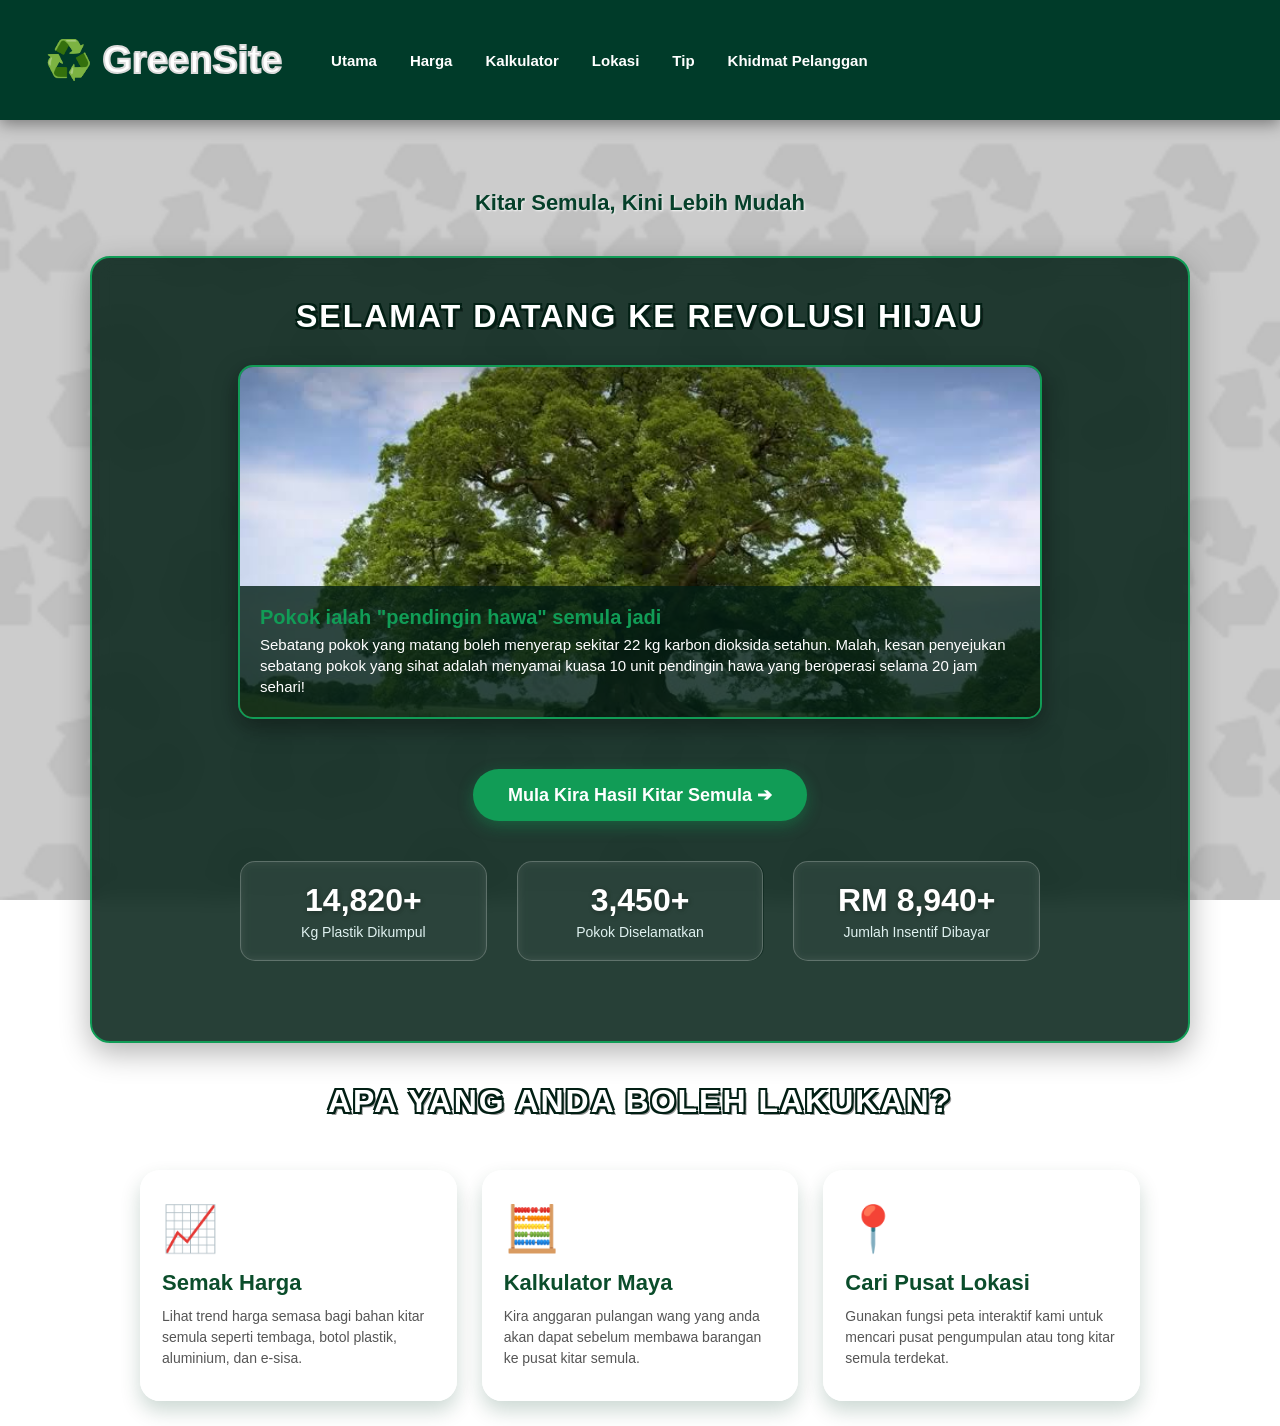
==== commit 09e410db: "Update index.html" ====
--- a/index.html
+++ b/index.html
@@ -101,19 +101,23 @@
 <body>
 
     
-<header> 
-
-        <h1>♻️ GreenSite</h1>
+<header>
+    <div class="header-container">
+
+        <h1 class="logo-utama">♻️ GreenSite</h1>
+
+        <button class="menu-btn" onclick="toggleMenu()">☰</button>
+
+        <nav id="mobileMenu" class="menu-utama">
+            <a href="index.html">Utama</a>
+            <a href="harga.html">Harga</a>
+            <a href="kalkulator.html">Kalkulator</a>
+            <a href="lokasi.html">Lokasi</a>
+            <a href="tips.html">Tip</a>
+            <a href="customer-service.html">Khidmat Pelanggan</a>
+        </nav>
+
     </div>
-
-    <nav id="mobileMenu">
-        <a href="index.html">Utama</a>
-        <a href="harga.html">Harga</a>
-        <a href="kalkulator.html">Kalkulator</a>
-        <a href="lokasi.html">Lokasi</a>
-        <a href="tips.html">Tip</a>
-        <a href="customer-service.html">Khidmat Pelanggan</a>
-        </nav>
 </header>
 
 
--- a/style.css
+++ b/style.css
@@ -874,3 +874,196 @@
         border-top: 1px solid rgba(255,255,255,0.15);
     }
 }
+/* =========================================
+   HEADER GREEN SITE - DESKTOP + PHONE
+   ========================================= */
+
+header {
+    background: #003b29;
+    width: 100%;
+    position: fixed;
+    top: 0;
+    left: 0;
+    z-index: 9999;
+    box-shadow: 0 4px 15px rgba(0,0,0,0.4);
+    box-sizing: border-box;
+}
+
+.header-container {
+    max-width: 1400px;
+    min-height: 80px;
+    margin: 0 auto;
+    padding: 12px 25px;
+
+    display: flex;
+    align-items: center;
+    gap: 35px;
+
+    box-sizing: border-box;
+}
+
+/* LOGO */
+
+.logo-utama {
+    margin: 0;
+    font-size: 38px;
+    font-weight: bold;
+    color: white;
+
+    white-space: nowrap;
+}
+
+/* MENU */
+
+nav.menu-utama {
+    display: flex;
+    align-items: center;
+    justify-content: center;
+
+    gap: 5px;
+    margin: 0;
+}
+
+nav.menu-utama a {
+    color: white;
+    text-decoration: none;
+
+    padding: 10px 14px;
+    border-radius: 8px;
+
+    font-size: 15px;
+    font-weight: 600;
+
+    white-space: nowrap;
+
+    transition: 0.2s ease;
+}
+
+nav.menu-utama a:hover {
+    background: rgba(255,255,255,0.15);
+    color: white;
+}
+
+/* HAMBURGER */
+
+.menu-btn {
+    display: none;
+
+    background: transparent;
+    border: none;
+
+    color: white;
+    font-size: 30px;
+
+    cursor: pointer;
+}
+
+/* =========================================
+   PHONE
+   ========================================= */
+
+@media (max-width: 768px) {
+
+    header {
+        position: fixed;
+        top: 0;
+        left: 0;
+    }
+
+    .header-container {
+        min-height: 70px;
+        padding: 12px 18px;
+
+        display: flex;
+        justify-content: center;
+
+        position: relative;
+    }
+
+    .logo-utama {
+        font-size: 28px;
+    }
+
+    /* TIGA GARIS */
+
+    .menu-btn {
+        display: block;
+
+        position: absolute;
+        left: 15px;
+        top: 50%;
+
+        transform: translateY(-50%);
+
+        width: auto;
+    }
+
+    /* MENU DALAM KOTAK HIJAU */
+
+    nav.menu-utama {
+        display: none;
+
+        position: absolute;
+
+        top: 70px;
+        left: 0;
+
+        width: 100%;
+
+        background: #003b29;
+
+        padding: 8px 10px 15px;
+
+        box-sizing: border-box;
+
+        display: none;
+
+        grid-template-columns: 1fr 1fr;
+        gap: 8px;
+    }
+
+    /* BILA MENU DIBUKA */
+
+    nav.menu-utama.show {
+        display: grid;
+    }
+
+    nav.menu-utama a {
+        width: 100%;
+
+        padding: 13px 5px;
+
+        text-align: center;
+
+        background: rgba(255,255,255,0.08);
+
+        border: 1px solid rgba(255,255,255,0.12);
+
+        border-radius: 8px;
+
+        font-size: 14px;
+
+        box-sizing: border-box;
+    }
+
+    nav.menu-utama a:hover {
+        background: rgba(255,255,255,0.20);
+    }
+
+    /* RUANG UNTUK HEADER FIXED */
+
+    body {
+        padding-top: 85px;
+    }
+
+    /* SLOGAN */
+
+    .slogan-bawah {
+        margin-top: 15px;
+    }
+
+    .slogan-bawah p {
+        font-size: 18px;
+    }
+
+}
